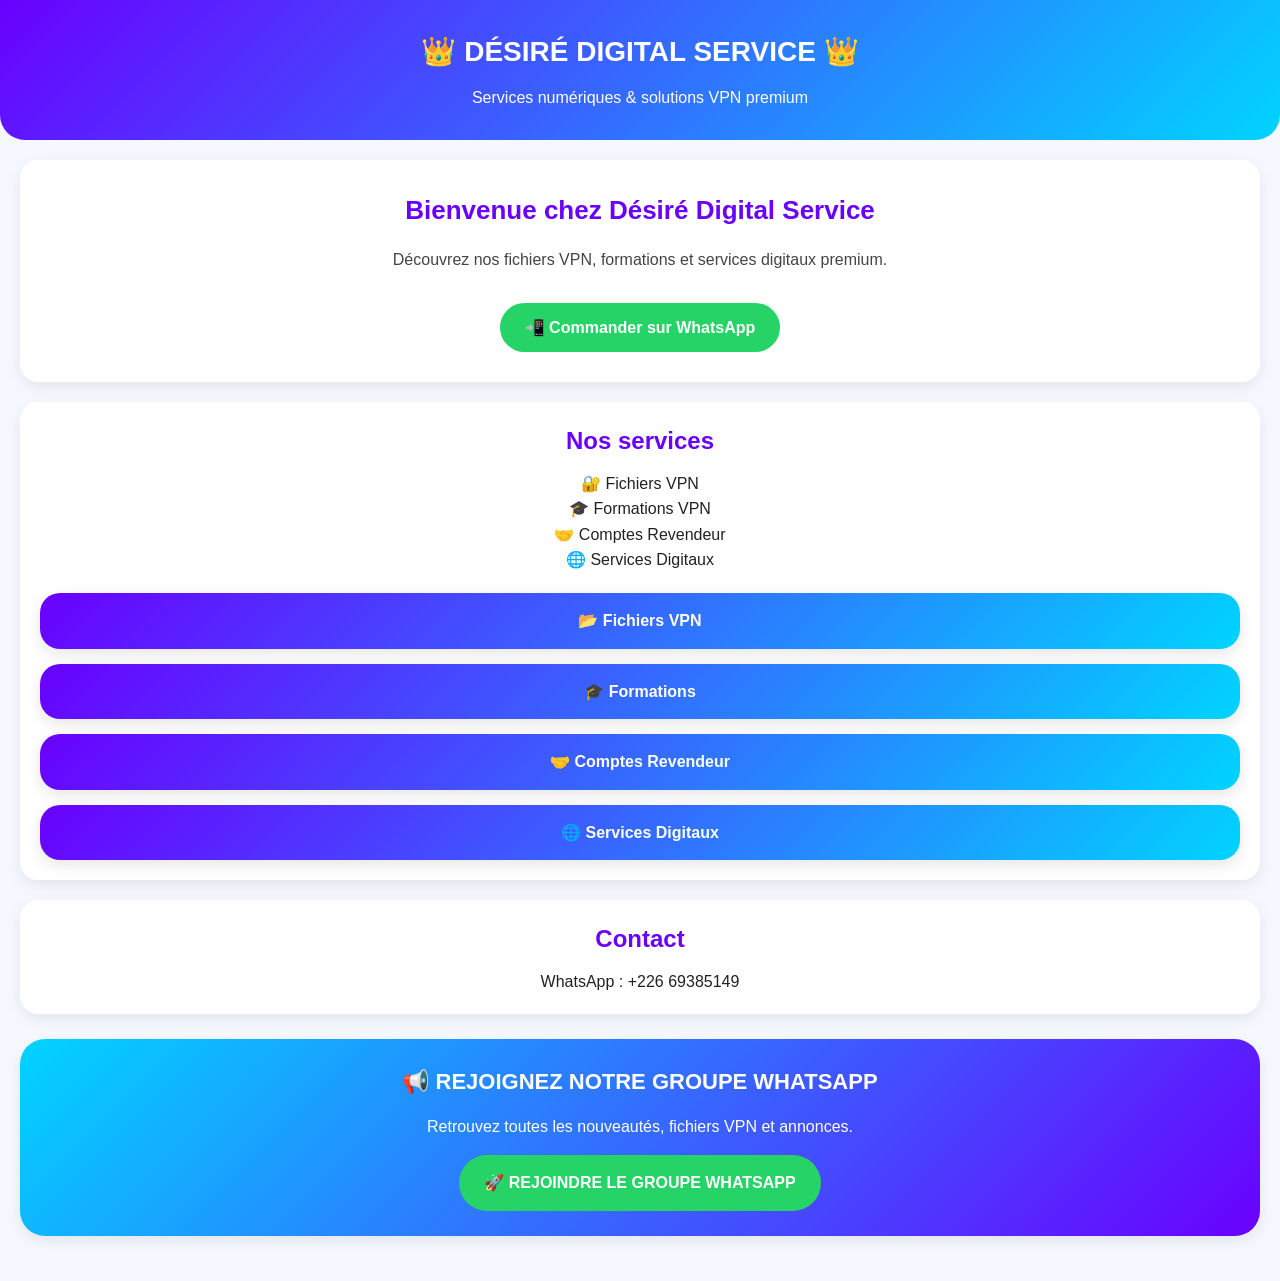
==== index.html @ beeb9ba6 "Version initiale Désiré Digital Service" ====
<!DOCTYPE html>
<html lang="fr">
<head>
    <meta charset="UTF-8">
    <meta name="viewport" content="width=device-width, initial-scale=1.0">

    <title>Désiré Digital Service</title>

    <link rel="stylesheet" href="style.css">
</head>

<body>

    <header>
        <h1>👑 DÉSIRÉ DIGITAL SERVICE 👑</h1>
        <p>Services numériques & solutions VPN premium</p>
    </header>


    <main>

        <section class="hero">
            <h2>Bienvenue chez Désiré Digital Service</h2>

            <p>
                Découvrez nos fichiers VPN, formations et services digitaux premium.
            </p>

            <a href="https://wa.me/22669385149" class="btn">
                📲 Commander sur WhatsApp
            </a>
        </section>


        <section class="services">

    <h2>Nos services</h2>

    <p>
        🔐 Fichiers VPN<br>
        🎓 Formations VPN<br>
        🤝 Comptes Revendeur<br>
        🌐 Services Digitaux
    </p>


    <div class="category-menu">

        <a href="services/vpn/vpn.html">
            📂 Fichiers VPN
        </a>

        <a href="services/formations/formations.html">
            🎓 Formations
        </a>

        <a href="services/revendeur/revendeur.html">
            🤝 Comptes Revendeur
        </a>

        <a href="services/digital/digital.html">
            🌐 Services Digitaux
        </a>

    </div>

</section>


<section class="contact">

    <h2>Contact</h2>

    <p>
        WhatsApp : +226 69385149
    </p>

</section>
<div id="whatsapp-container"></div>

<script>
fetch("assets/groupe.html")
.then(response => response.text())
.then(data => {
    document.getElementById("whatsapp-container").innerHTML = data;
});
</script>
---- style.css ----
* {
    margin: 0;
    padding: 0;
    box-sizing: border-box;
}

body {
    font-family: Arial, sans-serif;
    background: #f5f8ff;
    color: #222;
    line-height: 1.6;
}

header {
    background: linear-gradient(135deg, #6a00ff, #00d4ff);
    color: white;
    text-align: center;
    padding: 30px 15px;
    border-radius: 0 0 25px 25px;
}

header h1 {
    font-size: 28px;
    font-weight: bold;
}

header p {
    margin-top: 10px;
    font-size: 16px;
}

main {
    padding: 20px;
}

section {
    background: white;
    margin-bottom: 20px;
    padding: 20px;
    border-radius: 18px;
    box-shadow: 0 5px 15px rgba(0,0,0,0.08);
}

h2 {
    color: #6a00ff;
    margin-bottom: 10px;
}

footer {
    text-align: center;
    padding: 20px;
    color: #666;
}
.hero {
    text-align: center;
    padding: 30px 20px;
}

.hero h2 {
    font-size: 26px;
    color: #6a00ff;
}

.hero p {
    margin: 15px 0;
    color: #444;
}

.btn {
    display: inline-block;
    margin-top: 15px;
    padding: 12px 25px;
    background: #25d366;
    color: white;
    text-decoration: none;
    border-radius: 30px;
    font-weight: bold;
}

.btn:hover {
    opacity: 0.8;
}

.services,
.contact {
    text-align: center;
}
.vpn-container {
    text-align: center;
}

.vpn-card {
    background: #ffffff;
    margin: 20px 0;
    padding: 20px;
    border-radius: 20px;
    box-shadow: 0 5px 15px rgba(0,0,0,0.08);
    border-left: 5px solid #6a00ff;
}

.vpn-card h3 {
    color: #6a00ff;
    margin-bottom: 10px;
}

.vpn-card p {
    margin: 8px 0;
}

.vpn-card a {
    display: inline-block;
    margin-top: 15px;
    padding: 12px 25px;
    background: #25d366;
    color: white;
    text-decoration: none;
    border-radius: 30px;
    font-weight: bold;
}
.category-menu {
    display: flex;
    flex-direction: column;
    gap: 15px;
    margin-top: 20px;
}

.category-menu a {
    display: block;
    padding: 15px;
    background: linear-gradient(135deg, #6a00ff, #00d4ff);
    color: white;
    text-decoration: none;
    border-radius: 20px;
    text-align: center;
    font-weight: bold;
    box-shadow: 0 5px 15px rgba(0,0,0,0.10);
}

.category-menu a:hover {
    transform: scale(1.03);
}
.whatsapp-group {
    text-align: center;
    margin: 25px 0;
    padding: 25px;
    background: linear-gradient(135deg, #00d4ff, #6a00ff);
    color: white;
    border-radius: 25px;
}

.whatsapp-group h2 {
    color: white;
    font-size: 22px;
}

.whatsapp-group p {
    margin: 15px 0;
}

.whatsapp-group a {
    display: inline-block;
    padding: 15px 25px;
    background: #25d366;
    color: white;
    text-decoration: none;
    border-radius: 30px;
    font-weight: bold;
}
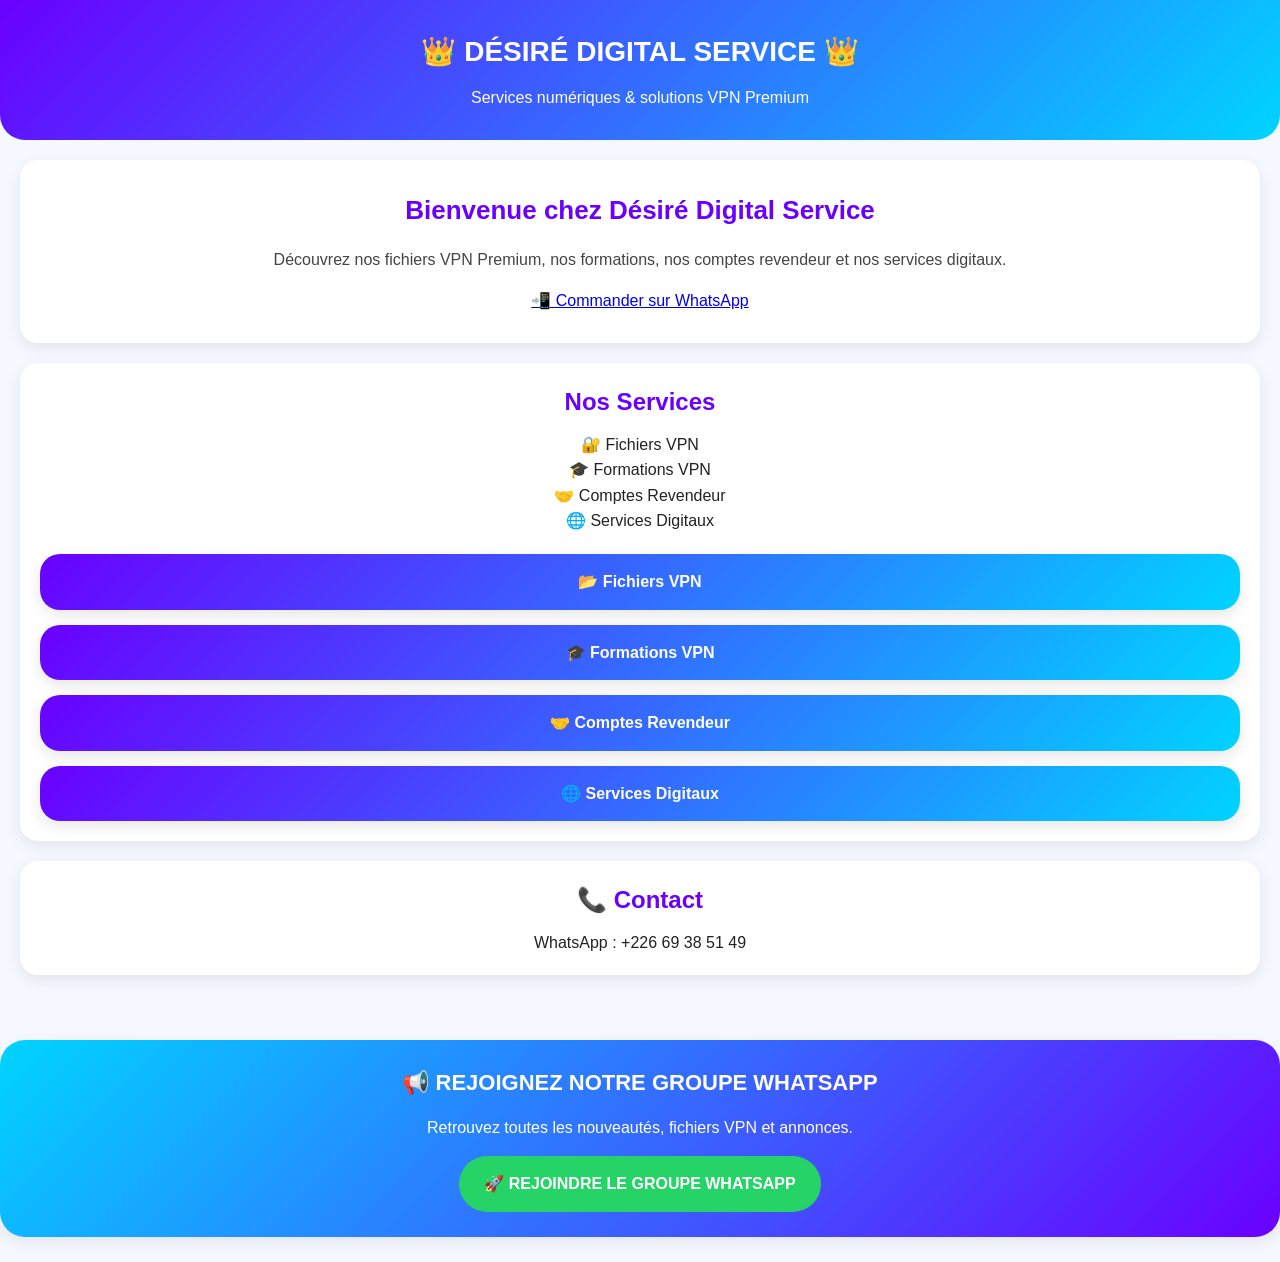
==== commit 2e41c480: "Ajout des interfaces Pro" ====
--- a/index.html
+++ b/index.html
@@ -1,82 +1,97 @@
 <!DOCTYPE html>
 <html lang="fr">
+
 <head>
+
     <meta charset="UTF-8">
     <meta name="viewport" content="width=device-width, initial-scale=1.0">
 
     <title>Désiré Digital Service</title>
 
     <link rel="stylesheet" href="style.css">
+
 </head>
 
 <body>
 
-    <header>
-        <h1>👑 DÉSIRÉ DIGITAL SERVICE 👑</h1>
-        <p>Services numériques & solutions VPN premium</p>
-    </header>
+<header>
+
+    <h1>👑 DÉSIRÉ DIGITAL SERVICE 👑</h1>
+
+    <p>Services numériques & solutions VPN Premium</p>
+
+</header>
 
 
-    <main>
+<main>
 
-        <section class="hero">
-            <h2>Bienvenue chez Désiré Digital Service</h2>
+    <section class="hero">
 
-            <p>
-                Découvrez nos fichiers VPN, formations et services digitaux premium.
-            </p>
+        <h2>Bienvenue chez Désiré Digital Service</h2>
 
-            <a href="https://wa.me/22669385149" class="btn">
-                📲 Commander sur WhatsApp
-            </a>
-        </section>
+        <p>
+            Découvrez nos fichiers VPN Premium, nos formations,
+            nos comptes revendeur et nos services digitaux.
+        </p>
+
+        <a href="https://wa.me/22669385149" class="btn-whatsapp">
+            📲 Commander sur WhatsApp
+        </a>
+
+    </section>
 
 
-        <section class="services">
+    <section class="services">
 
-    <h2>Nos services</h2>
+        <h2>Nos Services</h2>
 
-    <p>
-        🔐 Fichiers VPN<br>
-        🎓 Formations VPN<br>
-        🤝 Comptes Revendeur<br>
-        🌐 Services Digitaux
-    </p>
+        <p>
+            🔐 Fichiers VPN<br>
+            🎓 Formations VPN<br>
+            🤝 Comptes Revendeur<br>
+            🌐 Services Digitaux
+        </p>
 
 
-    <div class="category-menu">
+        <div class="category-menu">
 
-        <a href="services/vpn/vpn.html">
-            📂 Fichiers VPN
-        </a>
+            <a href="services/vpn-pro/index.html">
+                📂 Fichiers VPN
+            </a>
 
-        <a href="services/formations/formations.html">
-            🎓 Formations
-        </a>
+            <a href="services/formations-pro/index.html">
+                🎓 Formations VPN
+            </a>
 
-        <a href="services/revendeur/revendeur.html">
-            🤝 Comptes Revendeur
-        </a>
+            <a href="services/revendeur-pro/index.html">
+                🤝 Comptes Revendeur
+            </a>
 
-        <a href="services/digital/digital.html">
-            🌐 Services Digitaux
-        </a>
+            <a href="services/digital-pro/index.html">
+                🌐 Services Digitaux
+            </a>
 
-    </div>
+        </div>
 
-</section>
+    </section>
 
 
-<section class="contact">
+    <section class="contact">
 
-    <h2>Contact</h2>
+        <h2>📞 Contact</h2>
 
-    <p>
-        WhatsApp : +226 69385149
-    </p>
+        <p>
+            WhatsApp : +226 69 38 51 49
+        </p>
 
-</section>
+    </section>
+
+</main>
+
+
 <div id="whatsapp-container"></div>
+
+<script src="script.js"></script>
 
 <script>
 fetch("assets/groupe.html")
@@ -85,3 +100,7 @@
     document.getElementById("whatsapp-container").innerHTML = data;
 });
 </script>
+
+</body>
+
+</html>
--- a/style.css
+++ b/style.css
@@ -166,3 +166,56 @@
     border-radius: 30px;
     font-weight: bold;
 }
+.category-page{
+    max-width:900px;
+    margin:40px auto;
+    padding:20px;
+}
+
+.back-btn{
+    display:inline-block;
+    margin-bottom:20px;
+    padding:12px 20px;
+    background:#6a00ff;
+    color:#fff;
+    text-decoration:none;
+    border-radius:12px;
+    font-weight:bold;
+}
+
+.back-btn:hover{
+    background:#4d00c9;
+}
+
+.vpn-card{
+    background:#ffffff;
+    border-radius:20px;
+    padding:20px;
+    margin:20px 0;
+    box-shadow:0 8px 20px rgba(0,0,0,.12);
+    transition:.3s;
+}
+
+.vpn-card:hover{
+    transform:translateY(-5px);
+}
+
+.vpn-card h3{
+    color:#6a00ff;
+    margin-bottom:10px;
+}
+
+.vpn-card p{
+    margin:8px 0;
+}
+
+.vpn-card a{
+    display:inline-block;
+    margin-top:15px;
+    padding:12px 22px;
+    background:#25D366;
+    color:#fff;
+    text-decoration:none;
+    border-radius:12px;
+    font-weight:bold;
+}
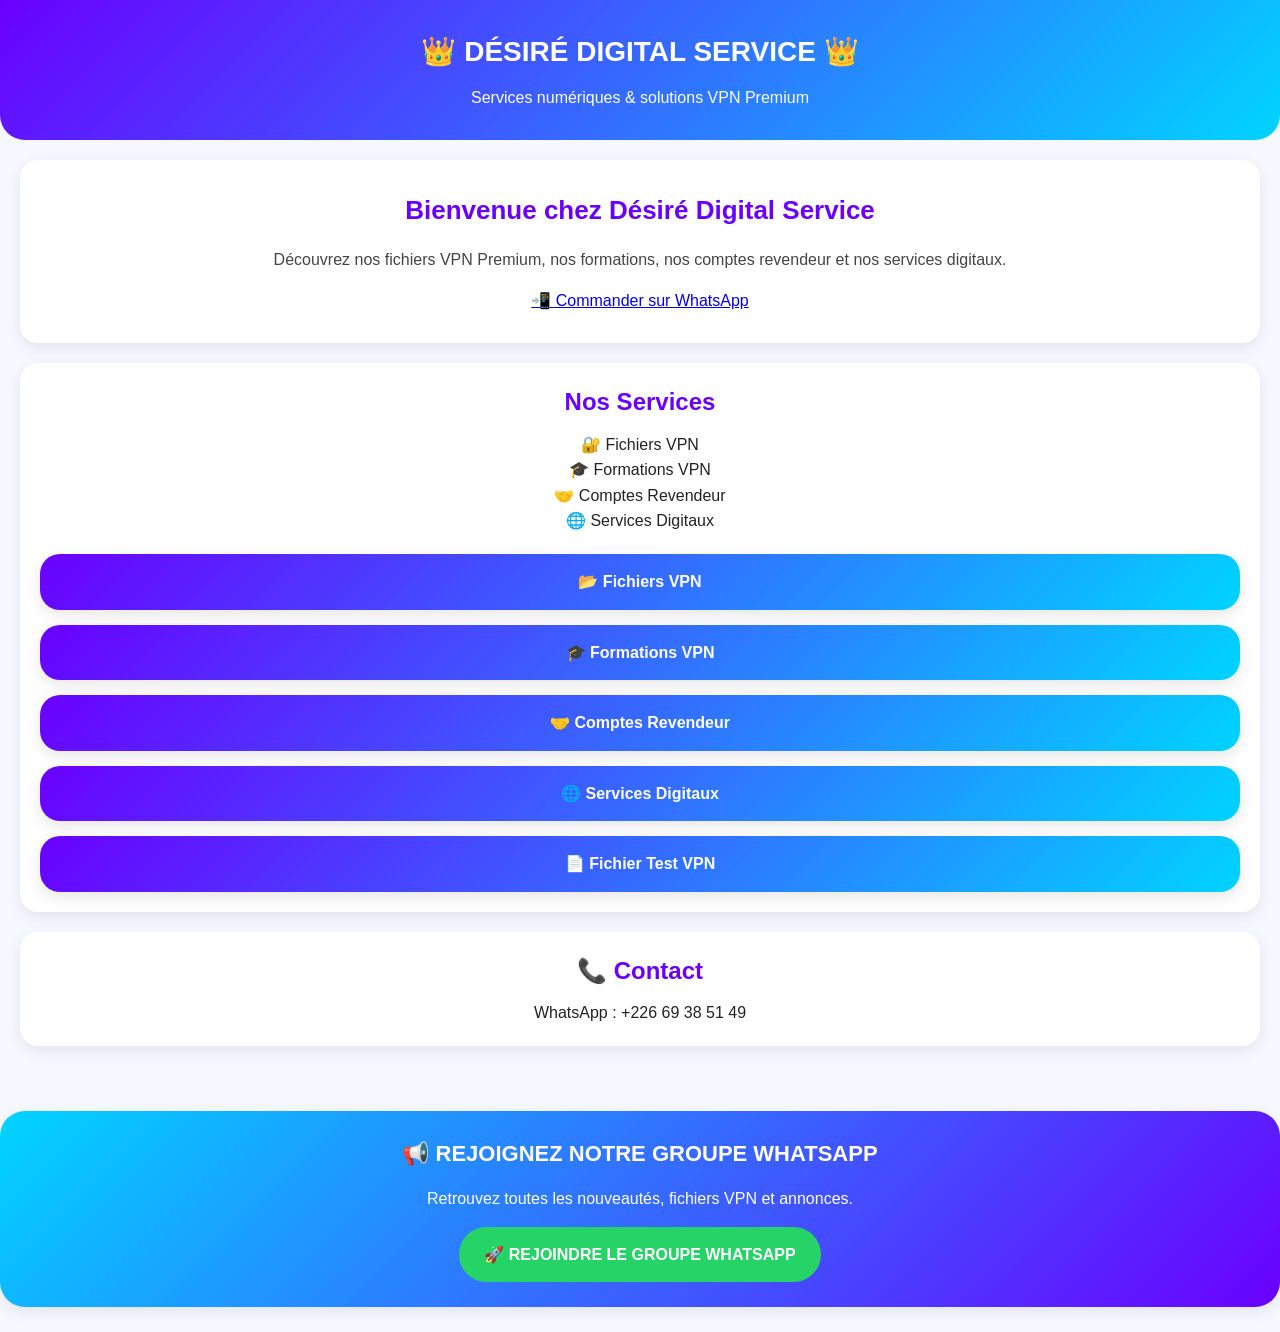
==== commit f556b501: "Ajout du service Fichier Test VPN" ====
--- a/index.html
+++ b/index.html
@@ -69,7 +69,9 @@
 
             <a href="services/digital-pro/index.html">
                 🌐 Services Digitaux
-            </a>
+          <a href="services/fichier-test-pro/index.html">
+    📄 Fichier Test VPN
+</a>
 
         </div>
 
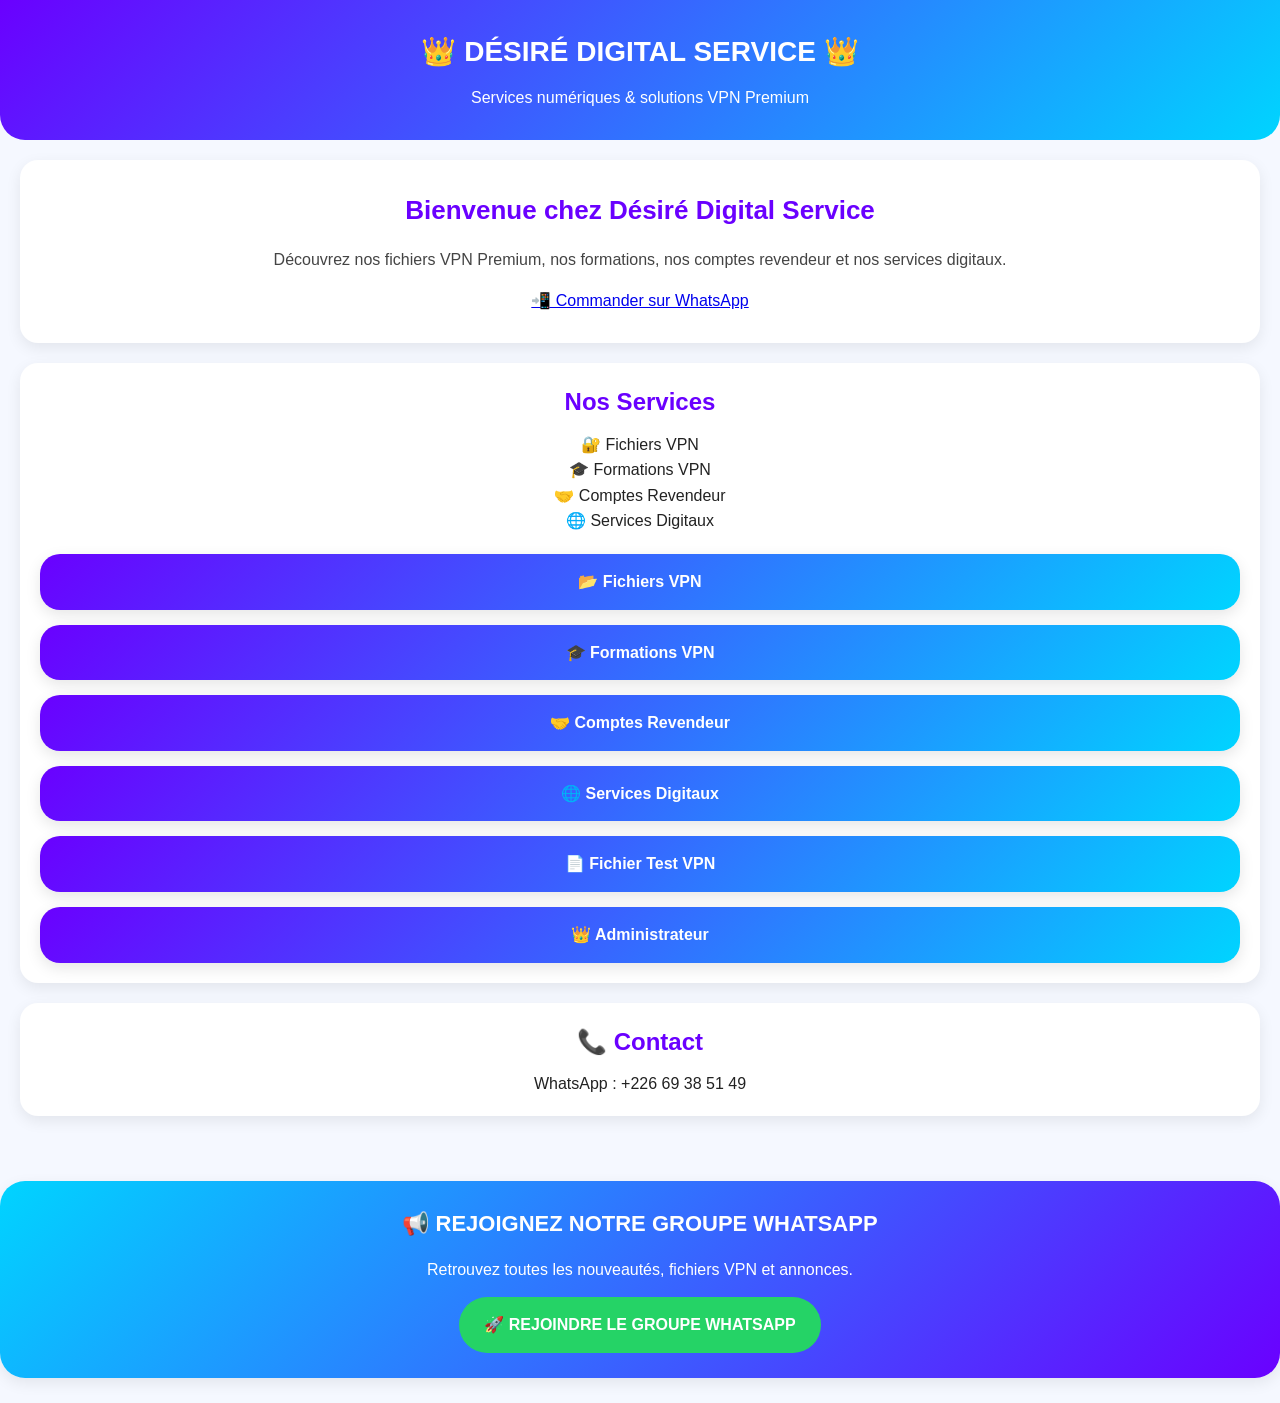
==== commit 70380fcb: "Ajout espace administrateur et gestion services" ====
--- a/index.html
+++ b/index.html
@@ -73,7 +73,9 @@
     📄 Fichier Test VPN
 </a>
 
-        </div>
+        <a href="admin/login.html">
+    👑 Administrateur
+</a>
 
     </section>
 
